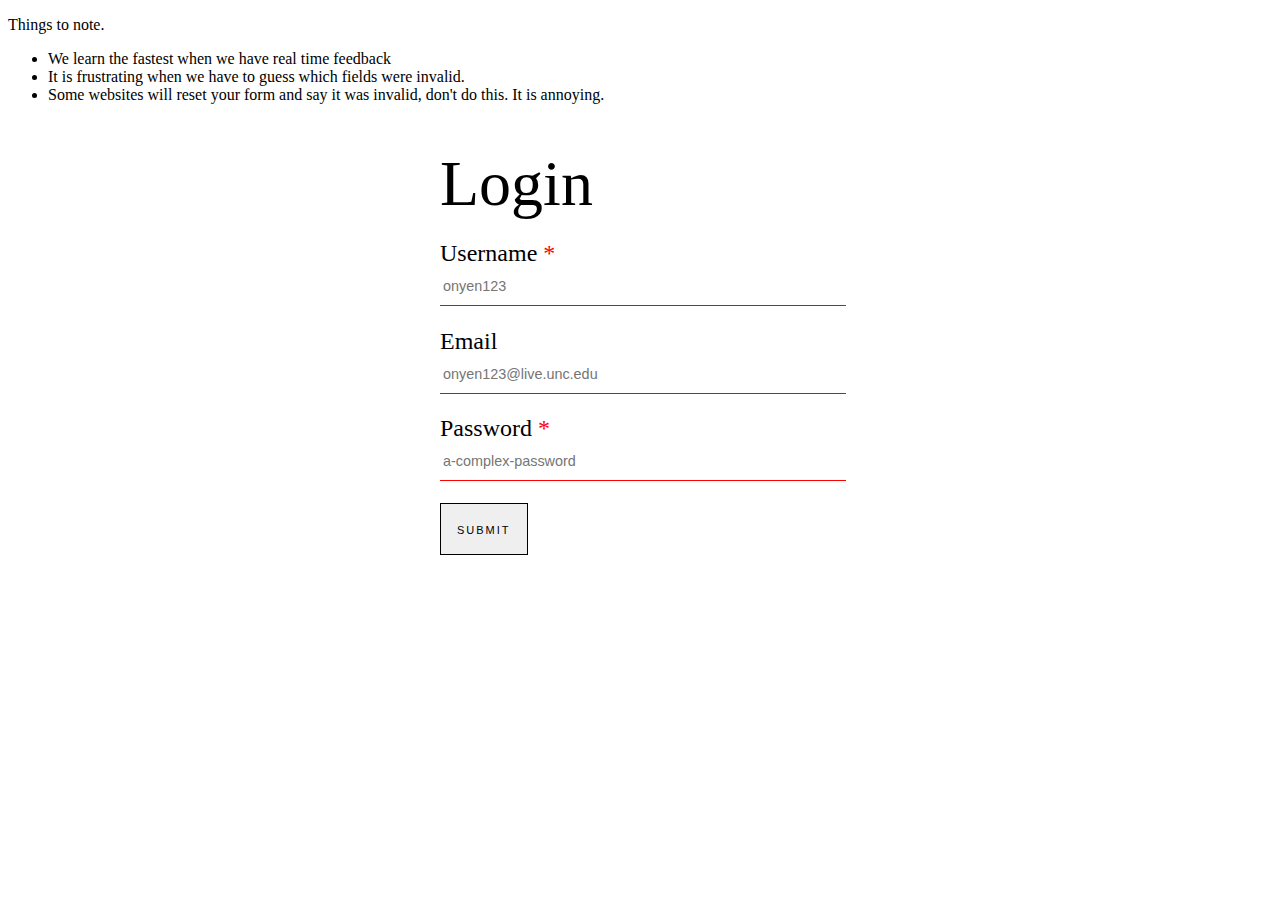
==== examples/5_real_time_feedback.html @ fc43f335 "update formatting" ====
<!DOCTYPE html>
<html lang="en">
<head>
  <meta charset="UTF-8">
  <meta name="viewport" content="width=device-width, initial-scale=1.0">
  <title>Real Time Feedback</title>
  <link href="https://fonts.googleapis.com/css?family=Source+Sans+Pro:300,400,700&display=swap" rel="stylesheet">
  <link rel="stylesheet" href="../css/style.css"/>
  <link rel="stylesheet" href="../css/form_style.css"/>
  <link rel="stylesheet" href="../css/form_validation.css"/>

  <!--  Below is the javascript to make is so focus on an input shows the hint-->
  <script
      src="https://code.jquery.com/jquery-3.4.1.min.js"
      integrity="sha256-CSXorXvZcTkaix6Yvo6HppcZGetbYMGWSFlBw8HfCJo="
      crossorigin="anonymous"></script>
  <script src="../js/focus-show-hint.js"></script>
</head>
<body>
<main>

  <p>Things to note.</p>
  <ul>
    <li>We learn the fastest when we have real time feedback</li>
    <li>It is frustrating when we have to guess which fields
      were invalid.
    </li>
    <li>Some websites will reset your form and say it was invalid,
      don't do this. It is annoying.
    </li>
  </ul>

  <form method="get" action="">
    <h1>Login</h1>
    <div>
      <label>
        Username <span class="required"><span class="helper">minimum of 3 characters</span></span>
        <input type="text" name="username" minlength="3" placeholder="onyen123" required/>
      </label>
    </div>

    <div>
      <label>
        Email
        <input type="email" name="email" placeholder="onyen123@live.unc.edu"/>
      </label>
    </div>

    <div>
      <label>
        Password <span class="required"><span class="helper">minimum of 6 characters</span></span>
        <input type="password" name="password" minlength="6" placeholder="a-complex-password" required/>
      </label>
    </div>

    <div>
      <input type="submit"/>
    </div>
  </form>
</main>
</body>
</html>
---- css/form_style.css ----
input {
    transition: all .2s;
}

form {
    max-width: 400px;
    margin: 2em auto;
}

form h1 {
    font-weight: lighter;
    font-size: 4rem;
    margin-bottom: .3em;
}

input[type=text], input[type=email], input[type=password] {
    border: 0;
    border-bottom: 1px solid #262626;
    margin-bottom: 1.5em;
    width: 100%;
    padding: 3px;
    line-height: 2rem;
    font-size: .6em;
}

input:focus {
    outline: none;
    border-bottom: 2px solid #262626;
}

input[type=submit] {
    padding: 1em;
    border: 1px solid black;
    font-variant-caps: all-petite-caps;
    letter-spacing: 2px;
    font-size: 1rem;
    cursor: pointer;
}

input[type=submit]:focus {
    outline: auto;
}

input:hover {
    background-color: #f1f1f1;
}

label {
    font-weight: normal;
    font-size: 1.5em;
}
---- css/form_validation.css ----
input:not([type=submit]):valid {
    border-color: green;
}

input:not([type=submit]):invalid {
    border-color: red;
}


form span.required:before {
    color: red;
    content: " * ";
}

span.helper {
    font-size: .5em;
    font-variant-caps: all-petite-caps;
    letter-spacing: 2px;
    color: red;
    vertical-align: super;
    transition: all .2s;
    opacity: 0;
}

div:hover span.helper {
    opacity: 1;
}

/*
Applied via the javascript in js/focus-show-hint.js
*/
.helper-visible {
    opacity: 1 !important;
}
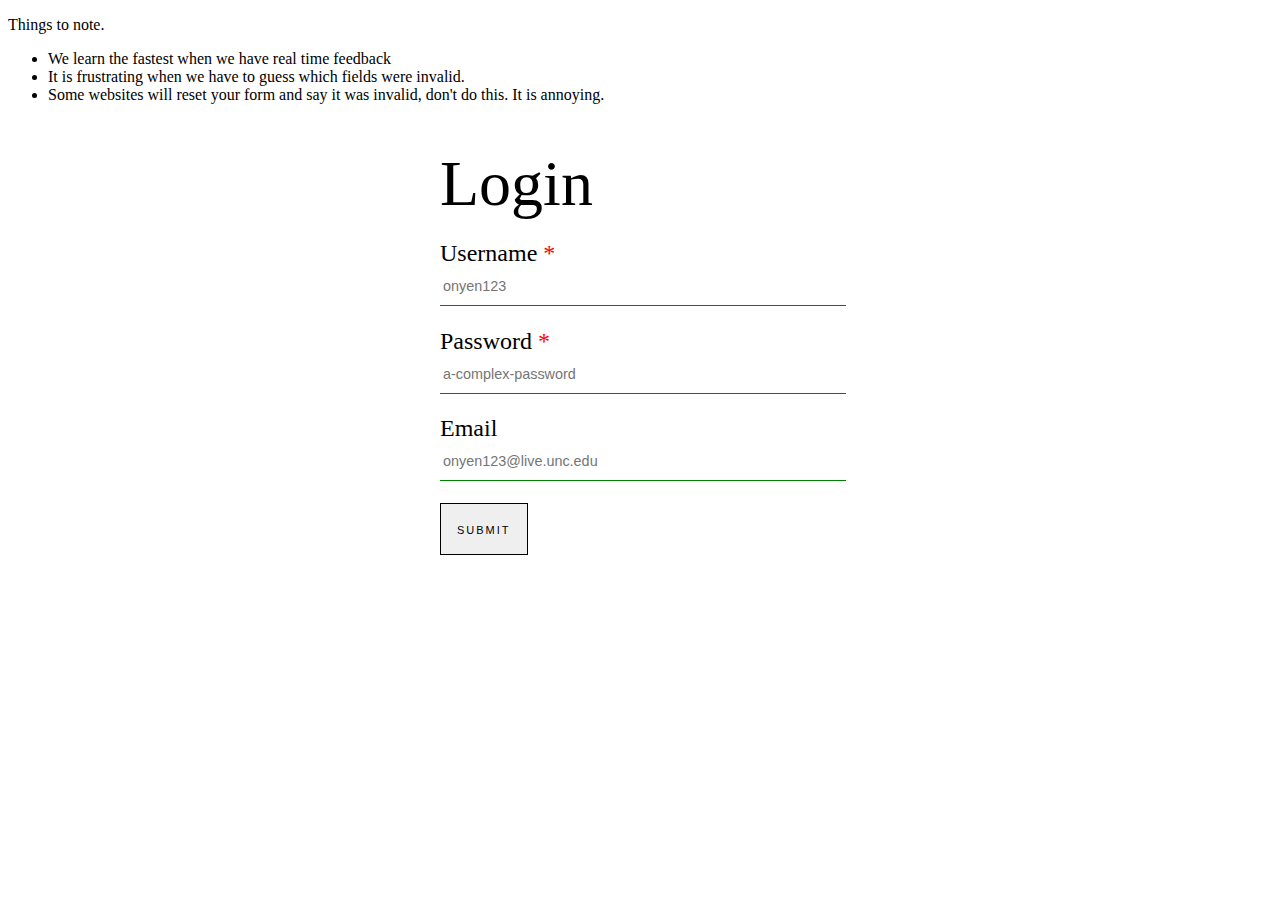
==== commit d75f8508: "update example" ====
--- a/examples/5_real_time_feedback.html
+++ b/examples/5_real_time_feedback.html
@@ -39,17 +39,18 @@
       </label>
     </div>
 
+
     <div>
       <label>
-        Email
-        <input type="email" name="email" placeholder="onyen123@live.unc.edu"/>
+        Password <span class="required"><span class="helper">minimum of 6 characters</span></span>
+        <input type="password" name="password" minlength="6" placeholder="a-complex-password" required/>
       </label>
     </div>
 
     <div>
       <label>
-        Password <span class="required"><span class="helper">minimum of 6 characters</span></span>
-        <input type="password" name="password" minlength="6" placeholder="a-complex-password" required/>
+        Email
+        <input type="email" name="email" placeholder="onyen123@live.unc.edu"/>
       </label>
     </div>
 
--- a/css/form_style.css
+++ b/css/form_style.css
@@ -26,6 +26,7 @@
 input:focus {
     outline: none;
     border-bottom: 2px solid #262626;
+    background-color: #f1f1f1;
 }
 
 input[type=submit] {
